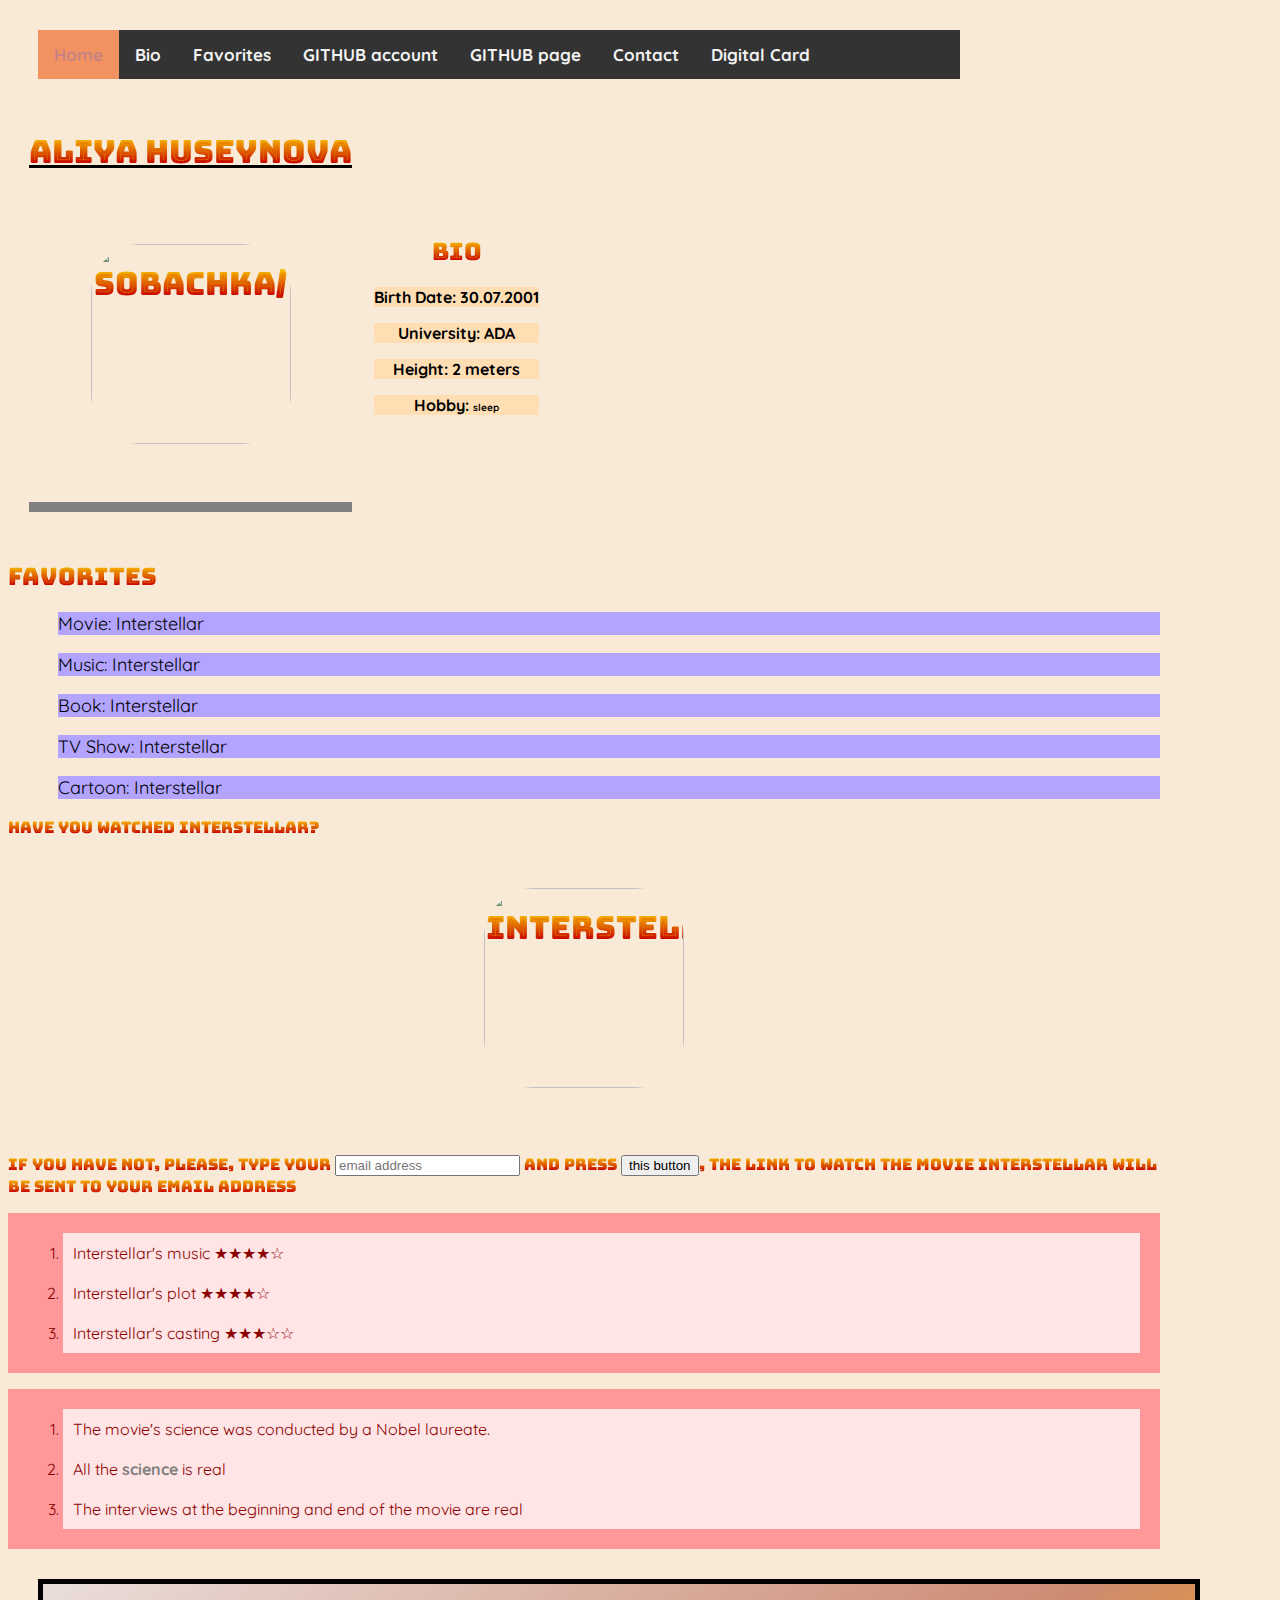
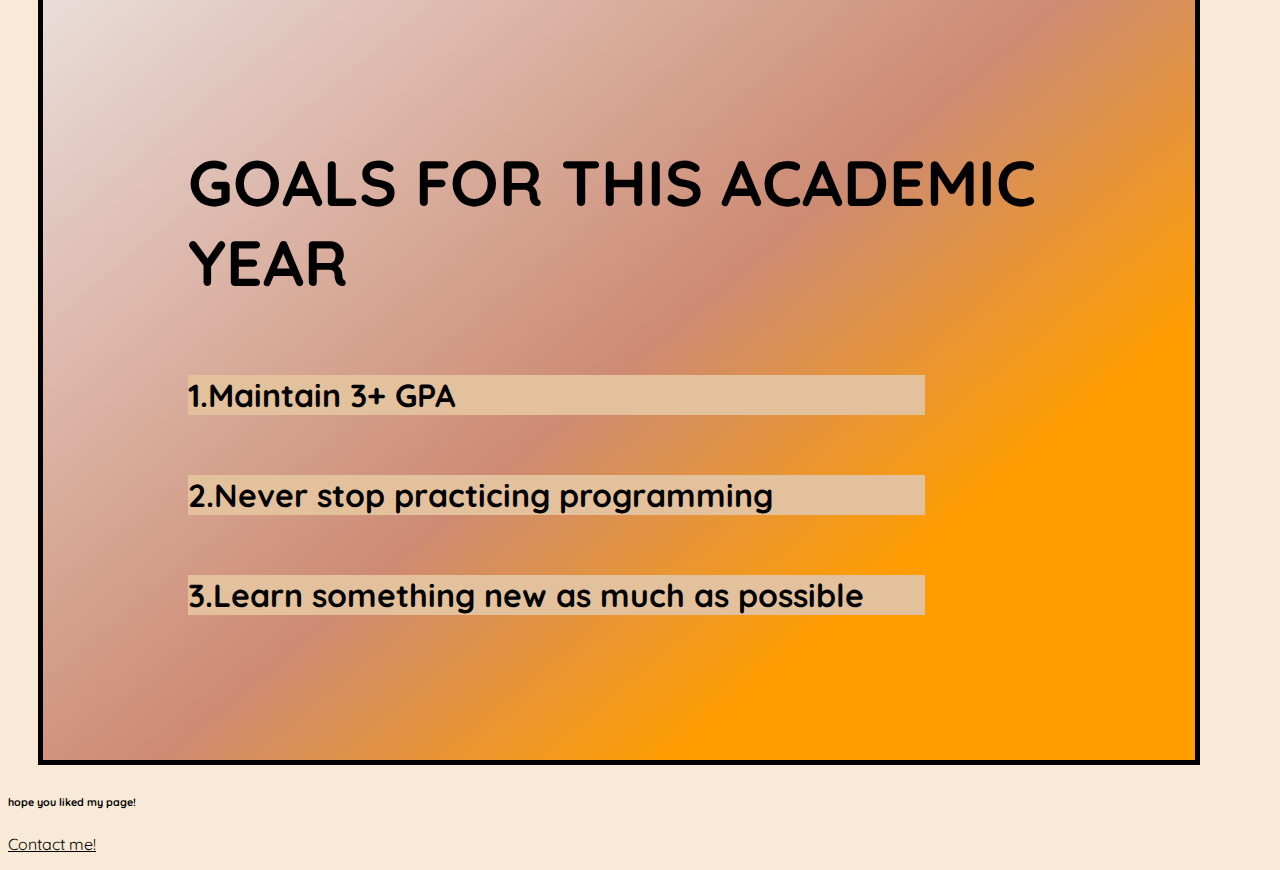
==== index.html @ 88d6387a "3" ====
<html>
<head>
<title>Aliya Huseynova</title>
<link rel="shortcut icon" href="image/favicon.ico" type="image/x-icon">
<link rel="stylesheet" href="style.css">
<link rel="preconnect" href="https://fonts.googleapis.com">
<link rel="preconnect" href="https://fonts.gstatic.com" crossorigin>
<link href="https://fonts.googleapis.com/css2?family=Bungee+Spice&display=swap" rel="stylesheet">
<link rel="preconnect" href="https://fonts.googleapis.com">
<link rel="preconnect" href="https://fonts.gstatic.com" crossorigin>
<link href="https://fonts.googleapis.com/css2?family=Open+Sans:ital,wght@1,300&family=Quicksand:wght@300&display=swap" rel="stylesheet">
<link rel="preconnect" href="https://fonts.googleapis.com">
<link rel="preconnect" href="https://fonts.gstatic.com" crossorigin>
<link href="https://fonts.googleapis.com/css2?family=Montserrat:wght@200&family=Open+Sans:ital,wght@1,300&family=Quicksand:wght@300&display=swap" rel="stylesheet">
</head>
<body>

<table cellspacing="20">

<th>
<a href="https://www.youtube.com/watch?v=DA7wDV4MbNo"><h1>Aliya Huseynova</h1></a>
<div class="zoom"><img src="https://images.unsplash.com/photo-1433162653888-a571db5ccccf?ixlib=rb-1.2.1&ixid=MnwxMjA3fDB8MHxwaG90by1wYWdlfHx8fGVufDB8fHx8&auto=format&fit=crop&w=1470&q=80" height=200 width =250 alt=sobachka/></div>
<hr noshade size=10>
</th>

<div class="topnav">
    <a class="active" href="#home">Home</a>
    <a href="index.html#one">Bio</a>
    <a href="index.html#two">Favorites</a>
    <a href="https://github.com/AliyaHuseynova">GITHUB account</a>
    <a href="https://aliyahuseynova.github.io/">GITHUB page</a>
    <a href="contactme.html">Contact</a>
    <a href ="C:/Users/surface/Desktop/assign1/Digital%20Business%20Card.html">Digital Card</a>
  </div>
  

<th>
<h2 id="one">Bio</h2>
<p id="p1">Birth Date: 30.07.2001</p>
<p id="p1">University: ADA</p>
<p id="p1">Height: 2 meters</p>
<p id="p1">Hobby: <font size=1> sleep</font></p>
</th>
</table>

<h2 id="two">Favorites</h2></h2>
<p id="p2">Movie: Interstellar</p>
<p id="p2">Music: Interstellar</p>
<p id="p2">Book: Interstellar</p>
<p id="p2">TV Show: Interstellar</p>
<p id="p2">Cartoon: Interstellar</p>

<form action="mailto:ahuseynova11989@ada.edu.az" method="post">
<th>Have you watched Interstellar?</th>
<th>
    <div class="zoom"><img src= "https://m.media-amazon.com/images/M/MV5BMTc0MjI0NzI0MV5BMl5BanBnXkFtZTgwMjIyODgxMzE@._V1_.jpg" alt="interstellar"></div>
</th>
<p> If you have not, please, type your <input type="email" name="email" placeholder="email address"></input> and press <input type="submit" value="this button" method="post">, the link to watch the movie Interstellar will be sent to your email address</p>
</form>

<span class="block">

<ol>
<li>Interstellar's music &#x2605&#x2605&#x2605&#x2605&#x2606</li>
<li>Interstellar's plot &#x2605&#x2605&#x2605&#x2605&#x2606</li>
<li>Interstellar's casting &#x2605&#x2605&#x2605&#x2606&#x2606</li>
</ol>
</span>

<span class="block">
    <ol>
    <li>The movie's science was conducted by a Nobel laureate.</li>
    <li>All the <span class="inline-block gray">science</span> is real</li>
    <li>The interviews at the beginning and end of the movie are real</li>
 </span>
    </ol>

    <div class="container"><h1>GOALS FOR THIS ACADEMIC YEAR</h1>
        <div class="div div1">1.Maintain 3+ GPA</div>
        <div class="div div2">2.Never stop practicing programming</div>
        <div class="div div3">3.Learn something new as much as possible</div>
    </div>

<h6 id="paragraph" style="size: xx-small">hope you liked my page!</h6>

<p><a href="C:\Users\surface\Desktop\Web Mobile\contactme.html">Contact me!</a></p>
 
</body>
</html>
---- style.css ----
body {
  margin: center;
  background-color: #f8ead6;
  font-family: 'Bungee Spice', cursive;
  width:90%;
}

.block{
  display: block;
  font-family: 'Montserrat', sans-serif;
  font-family: 'Open Sans', sans-serif;
  font-family: 'Quicksand', sans-serif;
}

.inline-block{
  display: inline-block;
}

.gray{
  color: grey;
  font-weight: bold;
}

.removed{
  display: none;
}

#p1 {
  background-color: #FFDEB4;
  color: black;
  text-align: center;
  font-family: 'Open Sans', sans-serif;
  font-family: 'Quicksand', sans-serif;
} 

#p2 {
  font-size: large;
  font-family: 'Open Sans', sans-serif;
  font-family: 'Quicksand', sans-serif;
  background-color: #B2A4FF;
  color: black;
  text-align: left;
  margin-left: 50px;
} 

.line{
  width: 300px;
  height: 50px;
  border: 1px solid red;
  margin: 5%;

}

a:link {
    color: black;
  }
  
  a:visited {
    color: orange;
  }

  img{
    width: 200px;
    height: 200px;
    border-radius: 50px;
  }

.zoom {
  padding: 50px;
  transition: transform .2s; 
  width: 200px;
  height: 200px;
  margin: 0 auto;

}

.zoom:hover {
  transform: scale(1.5);
}

ol {
  background: #ff9999;
  padding: 20px;
} 

li {
  background: #ffe5e5;
  color: darkred;
  padding: 10px;
  margin-left: 35px;
}

.container{
  padding: 10%;
  border: 5px solid black;
  background-color: #B2A4FF;
  background-image: linear-gradient(140deg, #EADEDB 0%, #cd8b73 50%, #ff9d00 75%);
  width: 80%;
  display: flex; 
  flex-direction: column;
  justify-content: space-between;
  align-items:baseline;
}


div{
  /*border: 1px solid black; */
  width: 100px;
  margin: 30px;
}

.div1,
.div2
{ 
  float: left; 
  background-color: rgb(227, 193, 156);
}

.div3 {
  clear: left;
  background-color: rgb(227, 193, 156);
}

#paragraph{
  clear: left;
}

@media screen and (max-width:600px) {
    .div1, .div2 {
     /* clear: left; */
      background-color: yellow;
    }
  }

    @media screen and (orientation: landscape){
      div {
        width: 80%;
        font-size: 2rem;
        font-weight: bold;
      }      
}

.topnav {
  background-color: #333;
  overflow: hidden;
  font-family: 'Montserrat', sans-serif;
  font-family: 'Open Sans', sans-serif;
  font-family: 'Quicksand', sans-serif;
}

.topnav a {
  float: left;
  color: #f2f2f2;
  text-align: center;
  padding: 14px 16px;
  text-decoration: none;
  font-size: 17px;
}

.topnav a:hover {
  background-color: rgb(219, 179, 179);
}

.topnav a.active {
  background-color: rgb(242, 146, 97);
  color: rgb(199, 131, 131);
}
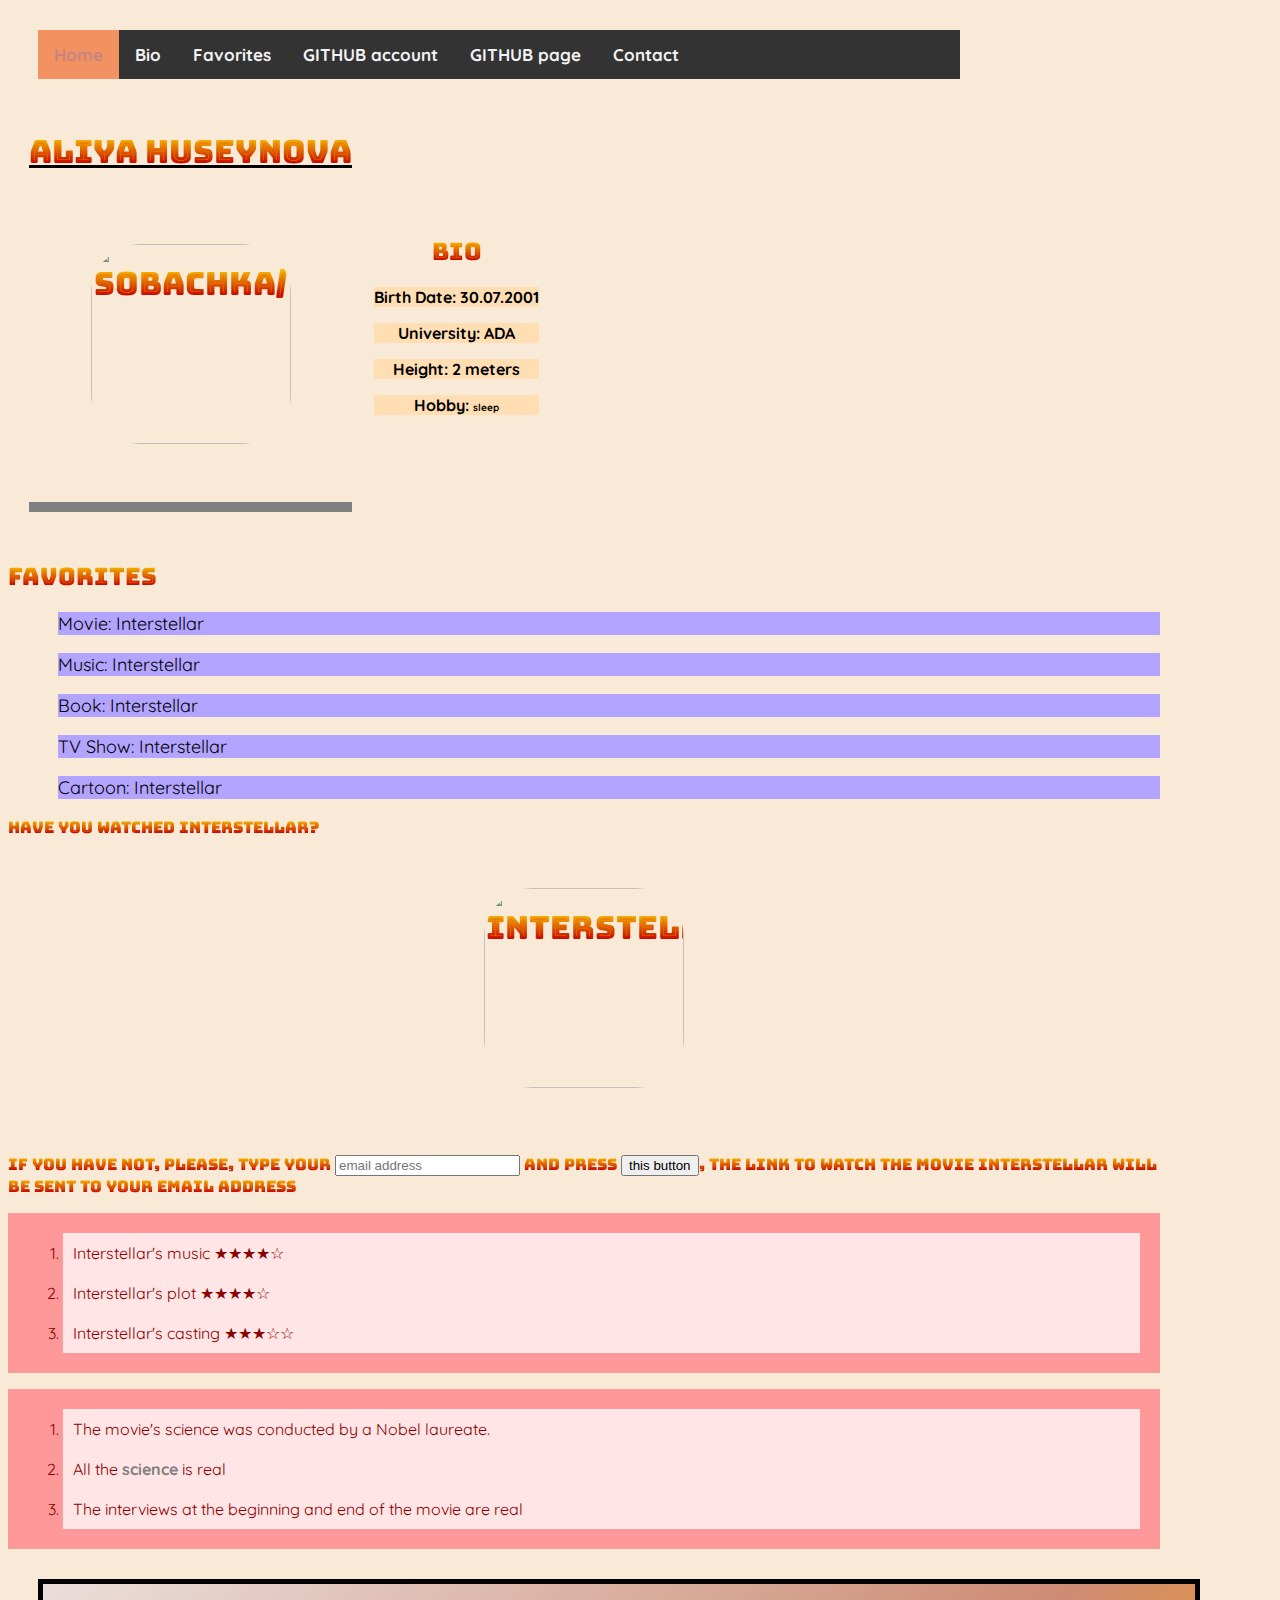
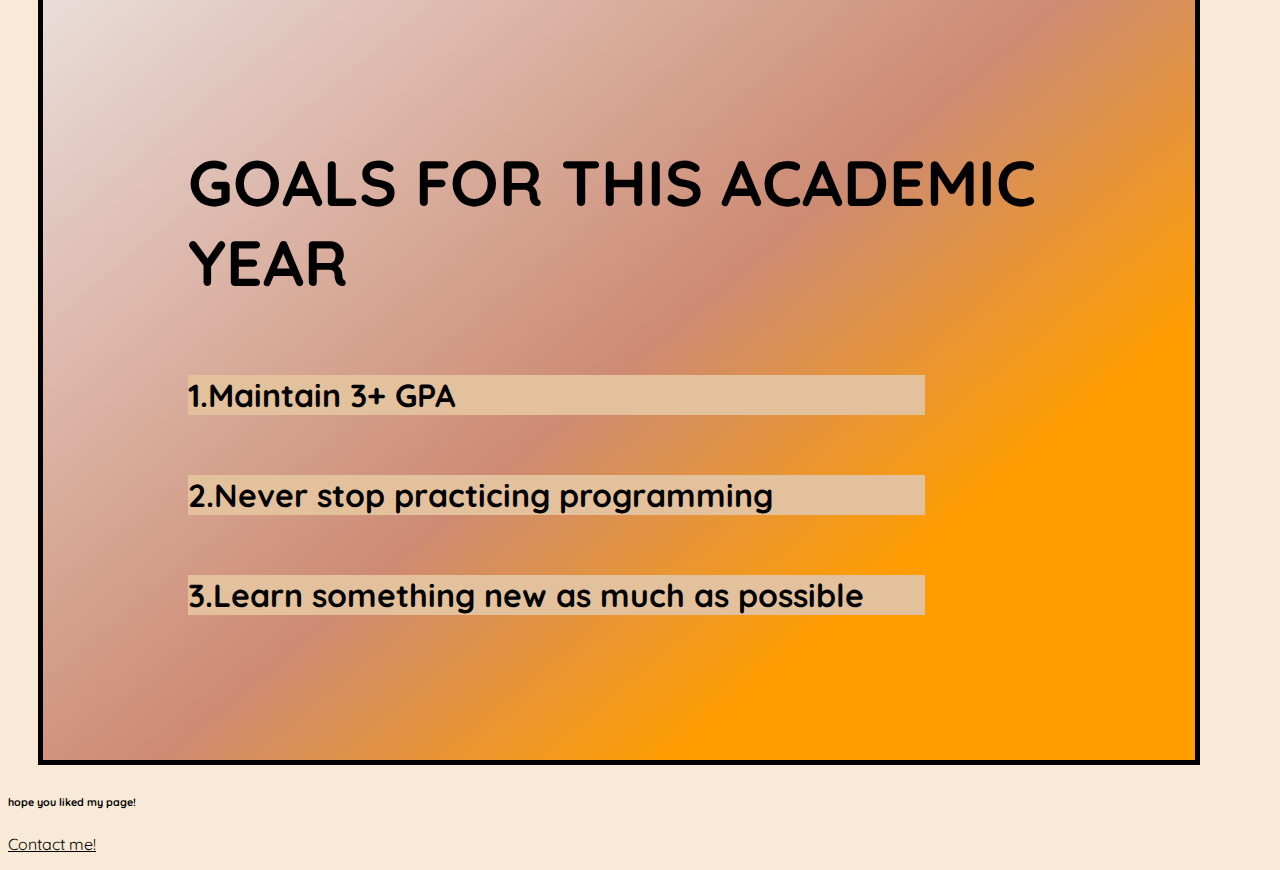
==== commit 86764045: "Update index.html" ====
--- a/index.html
+++ b/index.html
@@ -30,7 +30,6 @@
     <a href="https://github.com/AliyaHuseynova">GITHUB account</a>
     <a href="https://aliyahuseynova.github.io/">GITHUB page</a>
     <a href="contactme.html">Contact</a>
-    <a href ="C:/Users/surface/Desktop/assign1/Digital%20Business%20Card.html">Digital Card</a>
   </div>
   
 
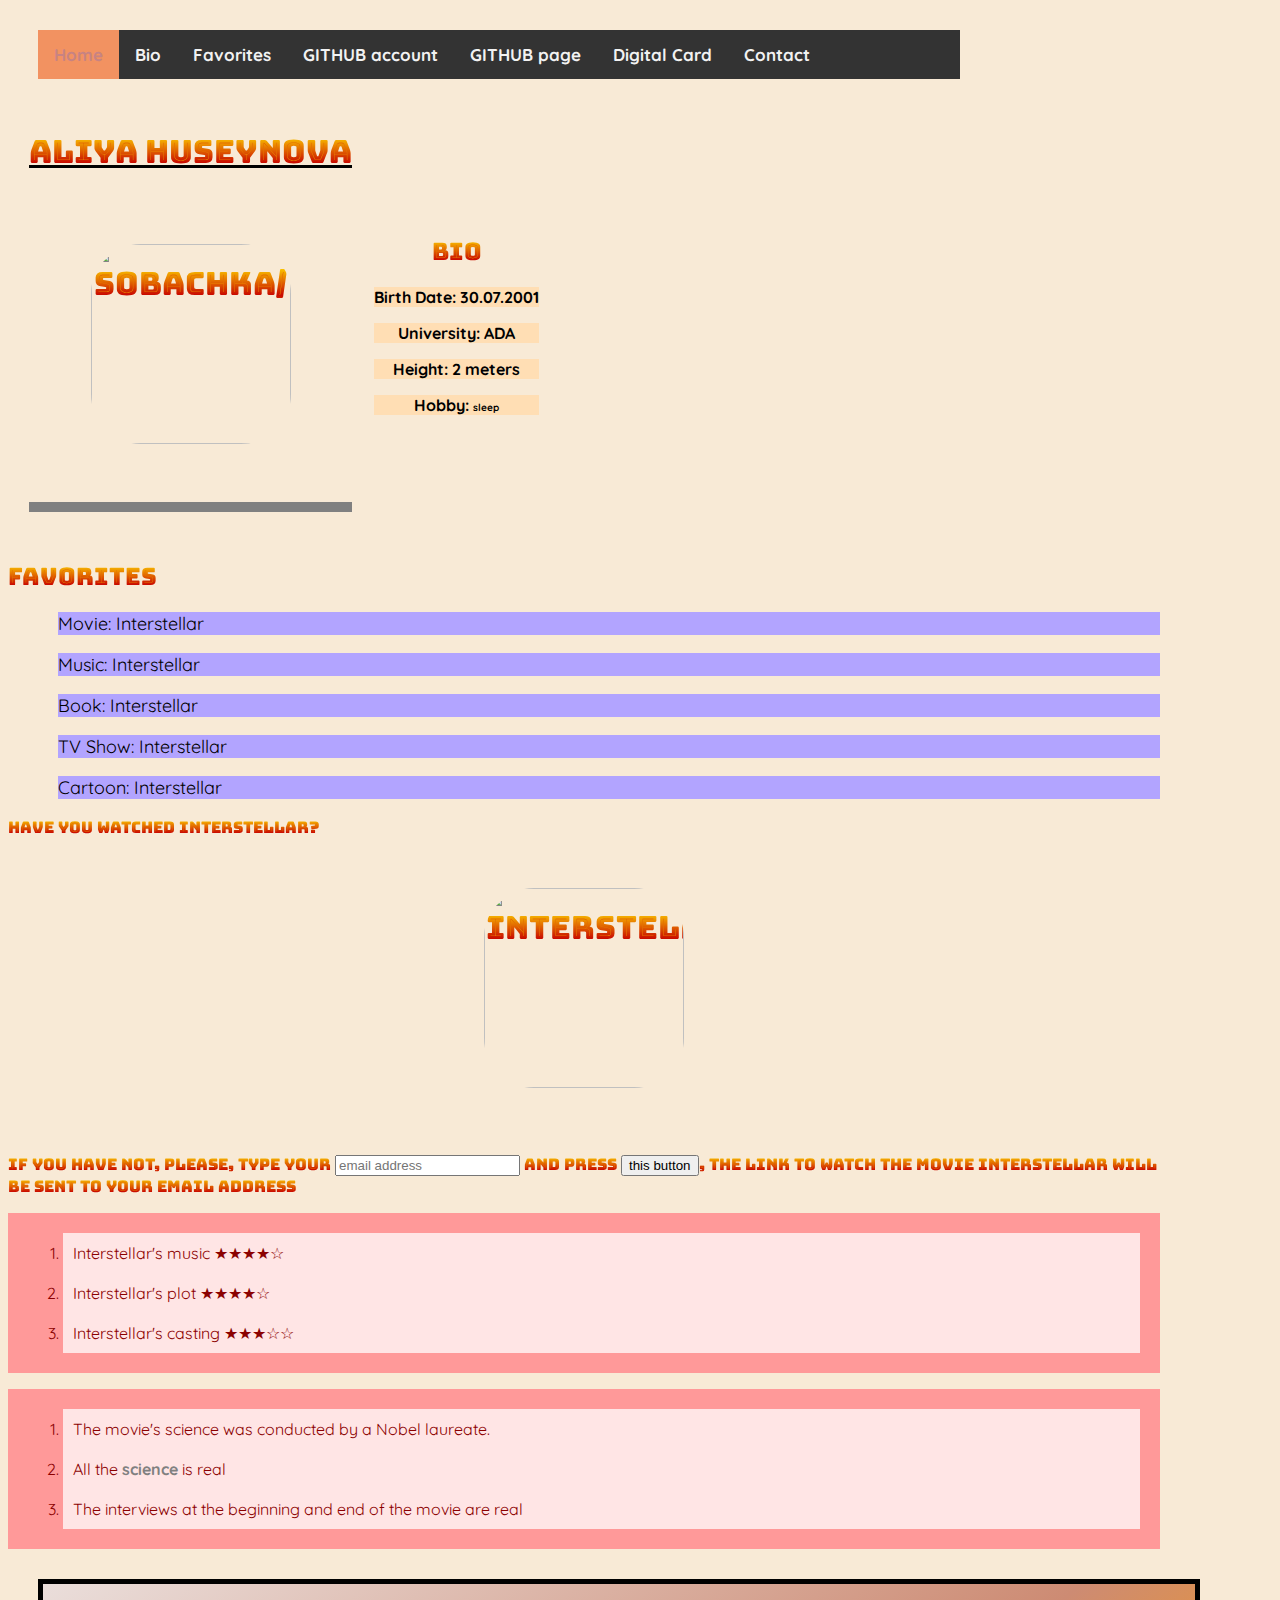
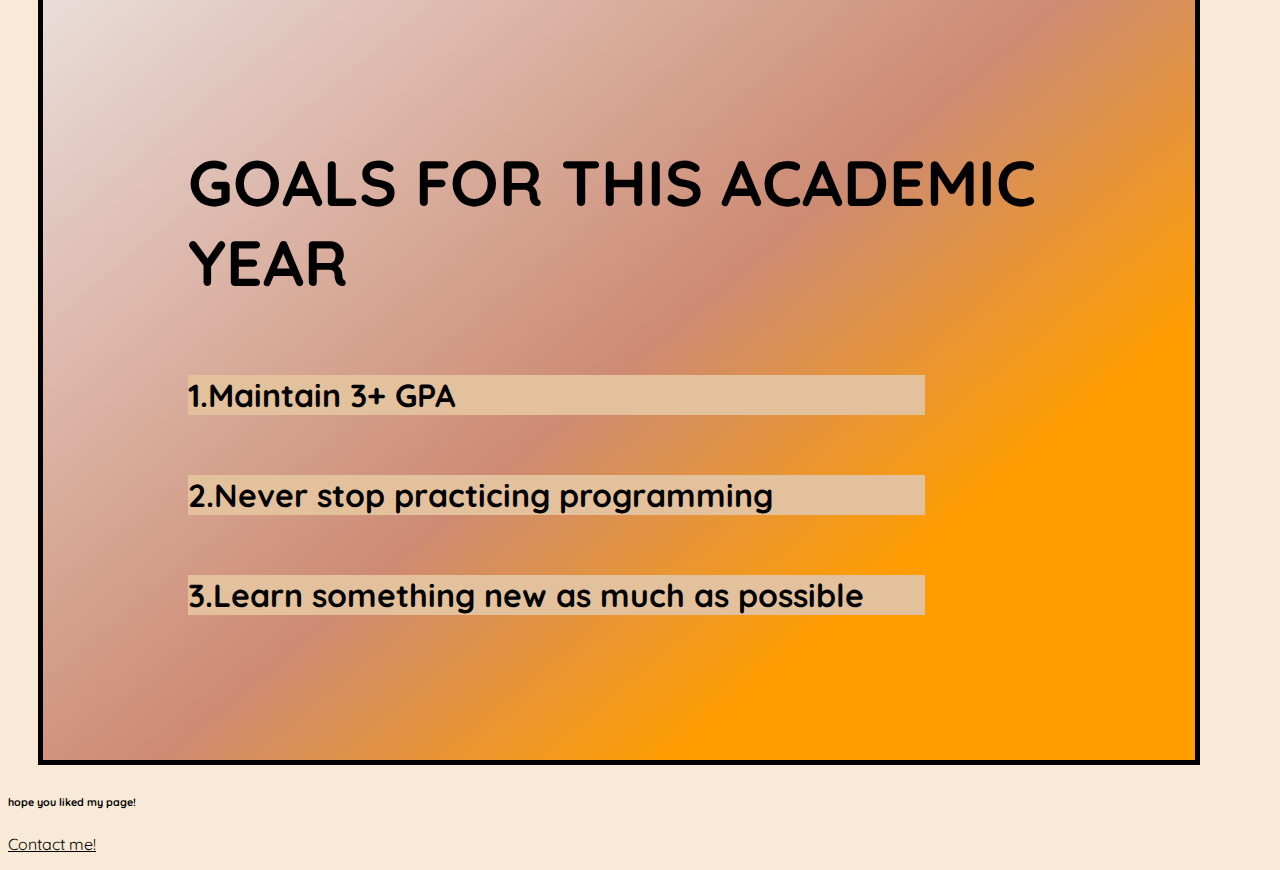
==== commit 292d25bb: "neww" ====
--- a/index.html
+++ b/index.html
@@ -29,6 +29,7 @@
     <a href="index.html#two">Favorites</a>
     <a href="https://github.com/AliyaHuseynova">GITHUB account</a>
     <a href="https://aliyahuseynova.github.io/">GITHUB page</a>
+    <a href="Digital Business Card.html">Digital Card</a>
     <a href="contactme.html">Contact</a>
   </div>
   
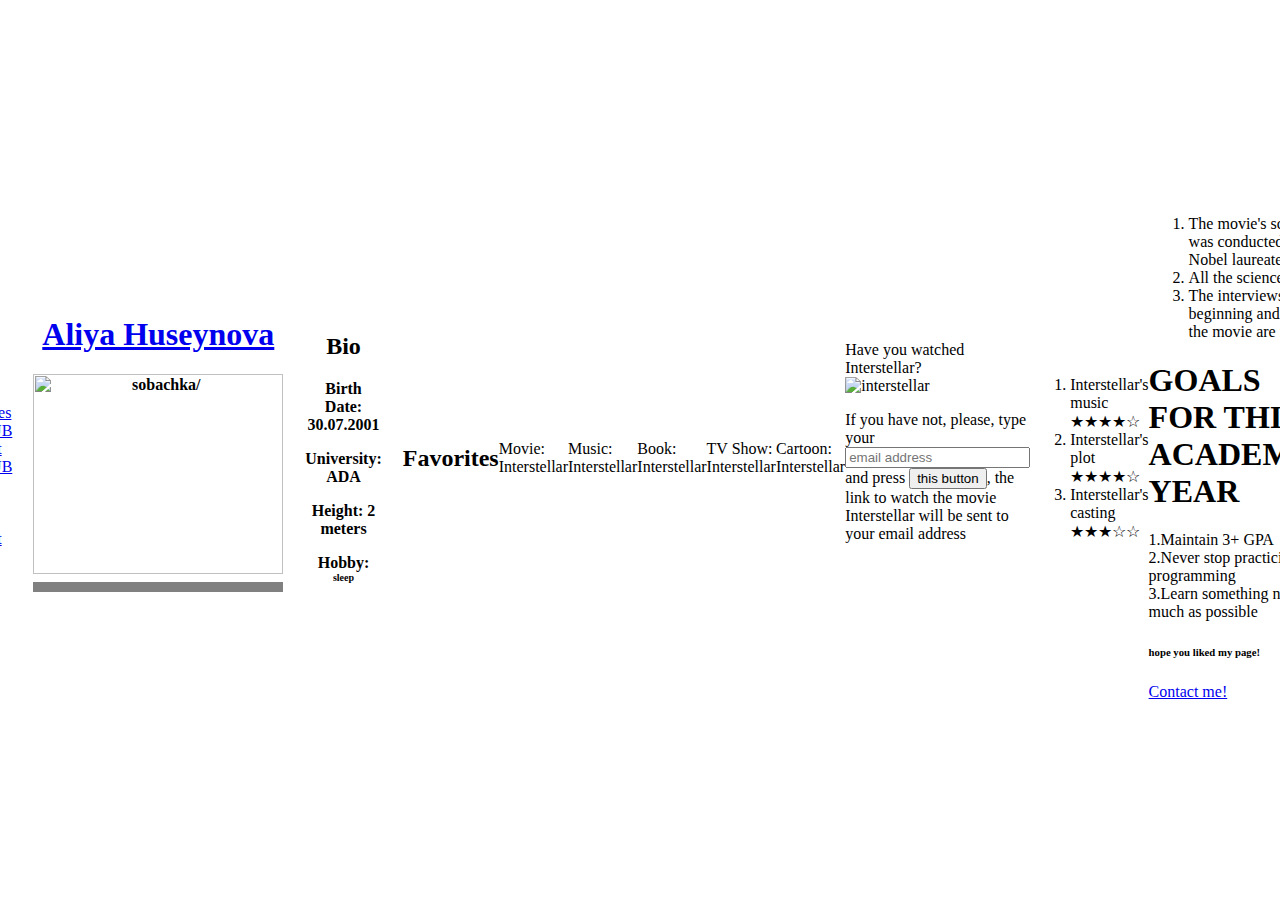
==== commit f72f58c0: "weather" ====
--- a/index.html
+++ b/index.html
@@ -1,7 +1,7 @@
 <html>
 <head>
 <title>Aliya Huseynova</title>
-<link rel="shortcut icon" href="image/favicon.ico" type="image/x-icon">
+<link rel="shortcut icon" href="favicon.ico" type="image/x-icon">
 <link rel="stylesheet" href="style.css">
 <link rel="preconnect" href="https://fonts.googleapis.com">
 <link rel="preconnect" href="https://fonts.gstatic.com" crossorigin>
@@ -31,6 +31,7 @@
     <a href="https://aliyahuseynova.github.io/">GITHUB page</a>
     <a href="Digital Business Card.html">Digital Card</a>
     <a href="contactme.html">Contact</a>
+    <a href="weather.html"></a>
   </div>
   
 
--- a/style.css
+++ b/style.css
@@ -1,167 +1,91 @@
-body {
-  margin: center;
-  background-color: #f8ead6;
-  font-family: 'Bungee Spice', cursive;
-  width:90%;
-}
-
-.block{
-  display: block;
-  font-family: 'Montserrat', sans-serif;
-  font-family: 'Open Sans', sans-serif;
-  font-family: 'Quicksand', sans-serif;
-}
-
-.inline-block{
-  display: inline-block;
-}
-
-.gray{
-  color: grey;
-  font-weight: bold;
-}
-
-.removed{
-  display: none;
-}
-
-#p1 {
-  background-color: #FFDEB4;
-  color: black;
-  text-align: center;
-  font-family: 'Open Sans', sans-serif;
-  font-family: 'Quicksand', sans-serif;
-} 
-
-#p2 {
-  font-size: large;
-  font-family: 'Open Sans', sans-serif;
-  font-family: 'Quicksand', sans-serif;
-  background-color: #B2A4FF;
-  color: black;
-  text-align: left;
-  margin-left: 50px;
-} 
-
-.line{
-  width: 300px;
-  height: 50px;
-  border: 1px solid red;
-  margin: 5%;
-
-}
-
-a:link {
-    color: black;
-  }
-  
-  a:visited {
-    color: orange;
-  }
-
-  img{
-    width: 200px;
-    height: 200px;
-    border-radius: 50px;
-  }
-
-.zoom {
-  padding: 50px;
-  transition: transform .2s; 
-  width: 200px;
-  height: 200px;
-  margin: 0 auto;
-
-}
-
-.zoom:hover {
-  transform: scale(1.5);
-}
-
-ol {
-  background: #ff9999;
-  padding: 20px;
-} 
-
-li {
-  background: #ffe5e5;
-  color: darkred;
-  padding: 10px;
-  margin-left: 35px;
-}
-
-.container{
-  padding: 10%;
-  border: 5px solid black;
-  background-color: #B2A4FF;
-  background-image: linear-gradient(140deg, #EADEDB 0%, #cd8b73 50%, #ff9d00 75%);
-  width: 80%;
-  display: flex; 
-  flex-direction: column;
-  justify-content: space-between;
-  align-items:baseline;
-}
-
-
-div{
-  /*border: 1px solid black; */
-  width: 100px;
-  margin: 30px;
-}
-
-.div1,
-.div2
-{ 
-  float: left; 
-  background-color: rgb(227, 193, 156);
-}
-
-.div3 {
-  clear: left;
-  background-color: rgb(227, 193, 156);
-}
-
-#paragraph{
-  clear: left;
-}
-
-@media screen and (max-width:600px) {
-    .div1, .div2 {
-     /* clear: left; */
-      background-color: yellow;
-    }
-  }
-
-    @media screen and (orientation: landscape){
-      div {
-        width: 80%;
-        font-size: 2rem;
-        font-weight: bold;
-      }      
-}
-
-.topnav {
-  background-color: #333;
-  overflow: hidden;
-  font-family: 'Montserrat', sans-serif;
-  font-family: 'Open Sans', sans-serif;
-  font-family: 'Quicksand', sans-serif;
-}
-
-.topnav a {
-  float: left;
-  color: #f2f2f2;
-  text-align: center;
-  padding: 14px 16px;
-  text-decoration: none;
-  font-size: 17px;
-}
-
-.topnav a:hover {
-  background-color: rgb(219, 179, 179);
-}
-
-.topnav a.active {
-  background-color: rgb(242, 146, 97);
-  color: rgb(199, 131, 131);
-}+body{
+    display: flex;
+    min-height: 100vh;
+    justify-content: center;
+    align-items: center;
+  background-image: url(lightning-bolts.jpg);
+   /*   background-image: url(f233e5b054960f2752366de10273693b.png) */
+    /* background-image: url(AP_lightning_081620_01.jpg); */
+    
+}
+
+
+.card {
+    width: 50vh;
+    border-radius: 30px;
+    background-color: rgba(0, 0, 0, 0.5);
+    font-family: 'Raleway', sans-serif;
+    padding: 20px;
+    margin: 20px; 
+    text-align: center;
+    color: rgb(255, 255, 255);
+    
+}
+
+.card:hover{
+    opacity: 90%;
+}
+
+.card h1{
+    font-size: 40;
+    justify-content: center;
+    text-align: center;
+    border-radius: 30px; 
+    color: rgb(27, 27, 27);
+    display: flex;  
+    border: 3px gray;
+    background-color: rgba(203, 198, 180, 0.507);
+}
+
+.input :where(button, input){
+    color: white;
+    text-decoration-style: solid;
+    /* text-decoration: solid; */
+    font-family: 'Raleway', sans-serif;
+    background-color: rgba(214, 208, 208, 0.3);
+    border-radius: 30px;
+    text-align: center;
+    border: 20px;
+    border: grey;
+}
+
+.input {
+    display: none;
+}
+
+.input input:is(:focus, :valid){
+    border: 2px solid white;
+}
+.text-input.error{
+    border-radius: 30px;
+    background-color: rgba(165, 42, 42, 0.308);
+    color: rgb(207, 46, 46);
+}
+
+.text-input.pending{
+    border-radius: 30px;
+    background-color: rgba(227, 220, 18, 0.308);
+    color: rgb(232, 180, 36);
+}
+
+/* .input button{
+    /* cursor: pointer; 
+*/
+
+.input button:hover{
+    background-color: rgb(138, 119, 61);
+}
+
+
+.weather{
+    margin: 20px;
+    /* display: flex; */
+    justify-content: center;
+    flex-direction: column;
+    display: flex;
+}
+
+.weather img{
+    max-width: 150px;
+}
+
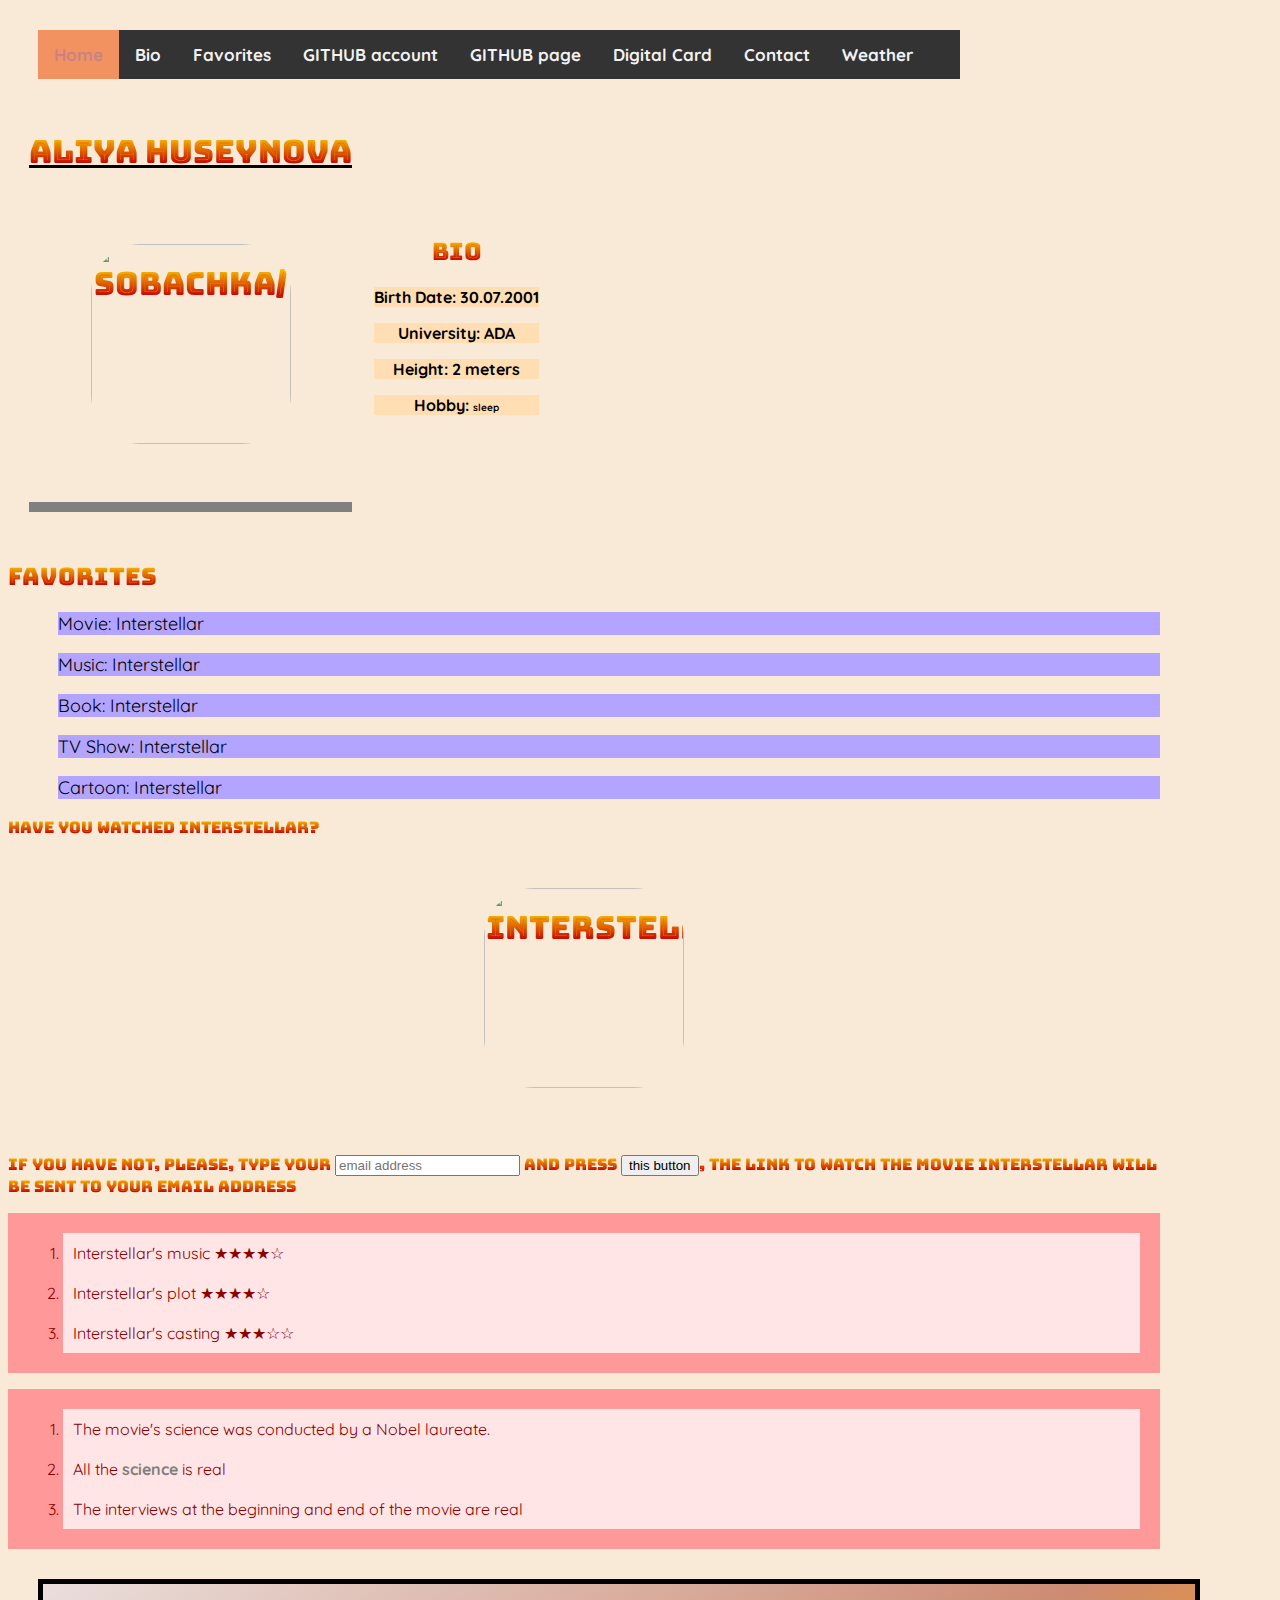
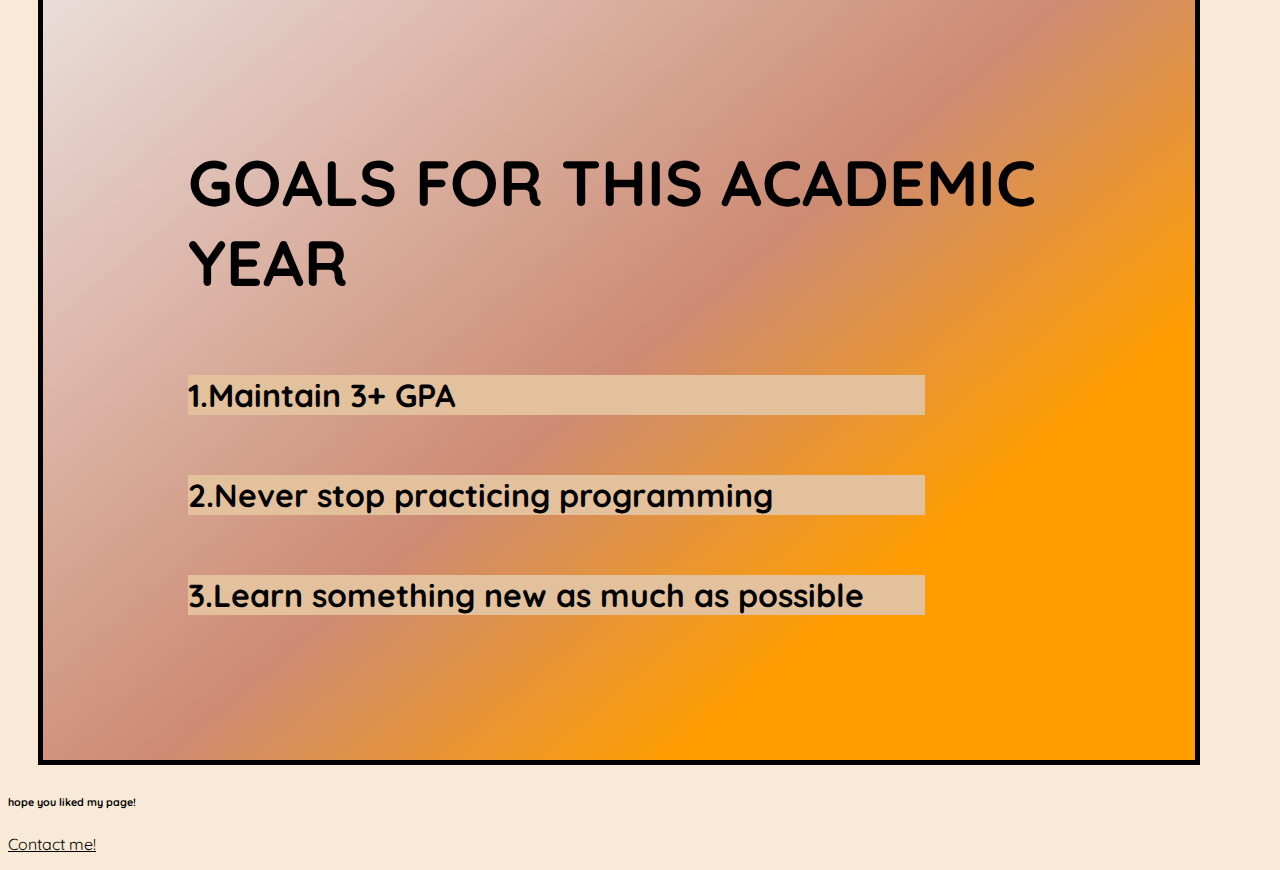
==== commit 70cc95d2: "Update index.html" ====
--- a/index.html
+++ b/index.html
@@ -31,7 +31,7 @@
     <a href="https://aliyahuseynova.github.io/">GITHUB page</a>
     <a href="Digital Business Card.html">Digital Card</a>
     <a href="contactme.html">Contact</a>
-    <a href="weather.html"></a>
+    <a href="weather.html">Weather</a>
   </div>
   
 
--- a/style.css
+++ b/style.css
@@ -1,91 +1,167 @@
-body{
-    display: flex;
-    min-height: 100vh;
-    justify-content: center;
-    align-items: center;
-  background-image: url(lightning-bolts.jpg);
-   /*   background-image: url(f233e5b054960f2752366de10273693b.png) */
-    /* background-image: url(AP_lightning_081620_01.jpg); */
-    
+body {
+  margin: center;
+  background-color: #f8ead6;
+  font-family: 'Bungee Spice', cursive;
+  width:90%;
+}
+
+.block{
+  display: block;
+  font-family: 'Montserrat', sans-serif;
+  font-family: 'Open Sans', sans-serif;
+  font-family: 'Quicksand', sans-serif;
+}
+
+.inline-block{
+  display: inline-block;
+}
+
+.gray{
+  color: grey;
+  font-weight: bold;
+}
+
+.removed{
+  display: none;
+}
+
+#p1 {
+  background-color: #FFDEB4;
+  color: black;
+  text-align: center;
+  font-family: 'Open Sans', sans-serif;
+  font-family: 'Quicksand', sans-serif;
+} 
+
+#p2 {
+  font-size: large;
+  font-family: 'Open Sans', sans-serif;
+  font-family: 'Quicksand', sans-serif;
+  background-color: #B2A4FF;
+  color: black;
+  text-align: left;
+  margin-left: 50px;
+} 
+
+.line{
+  width: 300px;
+  height: 50px;
+  border: 1px solid red;
+  margin: 5%;
+
+}
+
+a:link {
+    color: black;
+  }
+  
+  a:visited {
+    color: orange;
+  }
+
+  img{
+    width: 200px;
+    height: 200px;
+    border-radius: 50px;
+  }
+
+.zoom {
+  padding: 50px;
+  transition: transform .2s; 
+  width: 200px;
+  height: 200px;
+  margin: 0 auto;
+
+}
+
+.zoom:hover {
+  transform: scale(1.5);
+}
+
+ol {
+  background: #ff9999;
+  padding: 20px;
+} 
+
+li {
+  background: #ffe5e5;
+  color: darkred;
+  padding: 10px;
+  margin-left: 35px;
+}
+
+.container{
+  padding: 10%;
+  border: 5px solid black;
+  background-color: #B2A4FF;
+  background-image: linear-gradient(140deg, #EADEDB 0%, #cd8b73 50%, #ff9d00 75%);
+  width: 80%;
+  display: flex; 
+  flex-direction: column;
+  justify-content: space-between;
+  align-items:baseline;
 }
 
 
-.card {
-    width: 50vh;
-    border-radius: 30px;
-    background-color: rgba(0, 0, 0, 0.5);
-    font-family: 'Raleway', sans-serif;
-    padding: 20px;
-    margin: 20px; 
-    text-align: center;
-    color: rgb(255, 255, 255);
-    
+div{
+  /*border: 1px solid black; */
+  width: 100px;
+  margin: 30px;
 }
 
-.card:hover{
-    opacity: 90%;
+.div1,
+.div2
+{ 
+  float: left; 
+  background-color: rgb(227, 193, 156);
 }
 
-.card h1{
-    font-size: 40;
-    justify-content: center;
-    text-align: center;
-    border-radius: 30px; 
-    color: rgb(27, 27, 27);
-    display: flex;  
-    border: 3px gray;
-    background-color: rgba(203, 198, 180, 0.507);
+.div3 {
+  clear: left;
+  background-color: rgb(227, 193, 156);
 }
 
-.input :where(button, input){
-    color: white;
-    text-decoration-style: solid;
-    /* text-decoration: solid; */
-    font-family: 'Raleway', sans-serif;
-    background-color: rgba(214, 208, 208, 0.3);
-    border-radius: 30px;
-    text-align: center;
-    border: 20px;
-    border: grey;
+#paragraph{
+  clear: left;
 }
 
-.input {
-    display: none;
+@media screen and (max-width:600px) {
+    .div1, .div2 {
+     /* clear: left; */
+      background-color: yellow;
+    }
+  }
+
+    @media screen and (orientation: landscape){
+      div {
+        width: 80%;
+        font-size: 2rem;
+        font-weight: bold;
+      }      
 }
 
-.input input:is(:focus, :valid){
-    border: 2px solid white;
-}
-.text-input.error{
-    border-radius: 30px;
-    background-color: rgba(165, 42, 42, 0.308);
-    color: rgb(207, 46, 46);
+.topnav {
+  background-color: #333;
+  overflow: hidden;
+  font-family: 'Montserrat', sans-serif;
+  font-family: 'Open Sans', sans-serif;
+  font-family: 'Quicksand', sans-serif;
 }
 
-.text-input.pending{
-    border-radius: 30px;
-    background-color: rgba(227, 220, 18, 0.308);
-    color: rgb(232, 180, 36);
+.topnav a {
+  float: left;
+  color: #f2f2f2;
+  text-align: center;
+  padding: 14px 16px;
+  text-decoration: none;
+  font-size: 17px;
 }
 
-/* .input button{
-    /* cursor: pointer; 
-*/
-
-.input button:hover{
-    background-color: rgb(138, 119, 61);
+.topnav a:hover {
+  background-color: rgb(219, 179, 179);
 }
 
-
-.weather{
-    margin: 20px;
-    /* display: flex; */
-    justify-content: center;
-    flex-direction: column;
-    display: flex;
-}
-
-.weather img{
-    max-width: 150px;
-}
-
+.topnav a.active {
+  background-color: rgb(242, 146, 97);
+  color: rgb(199, 131, 131);
+}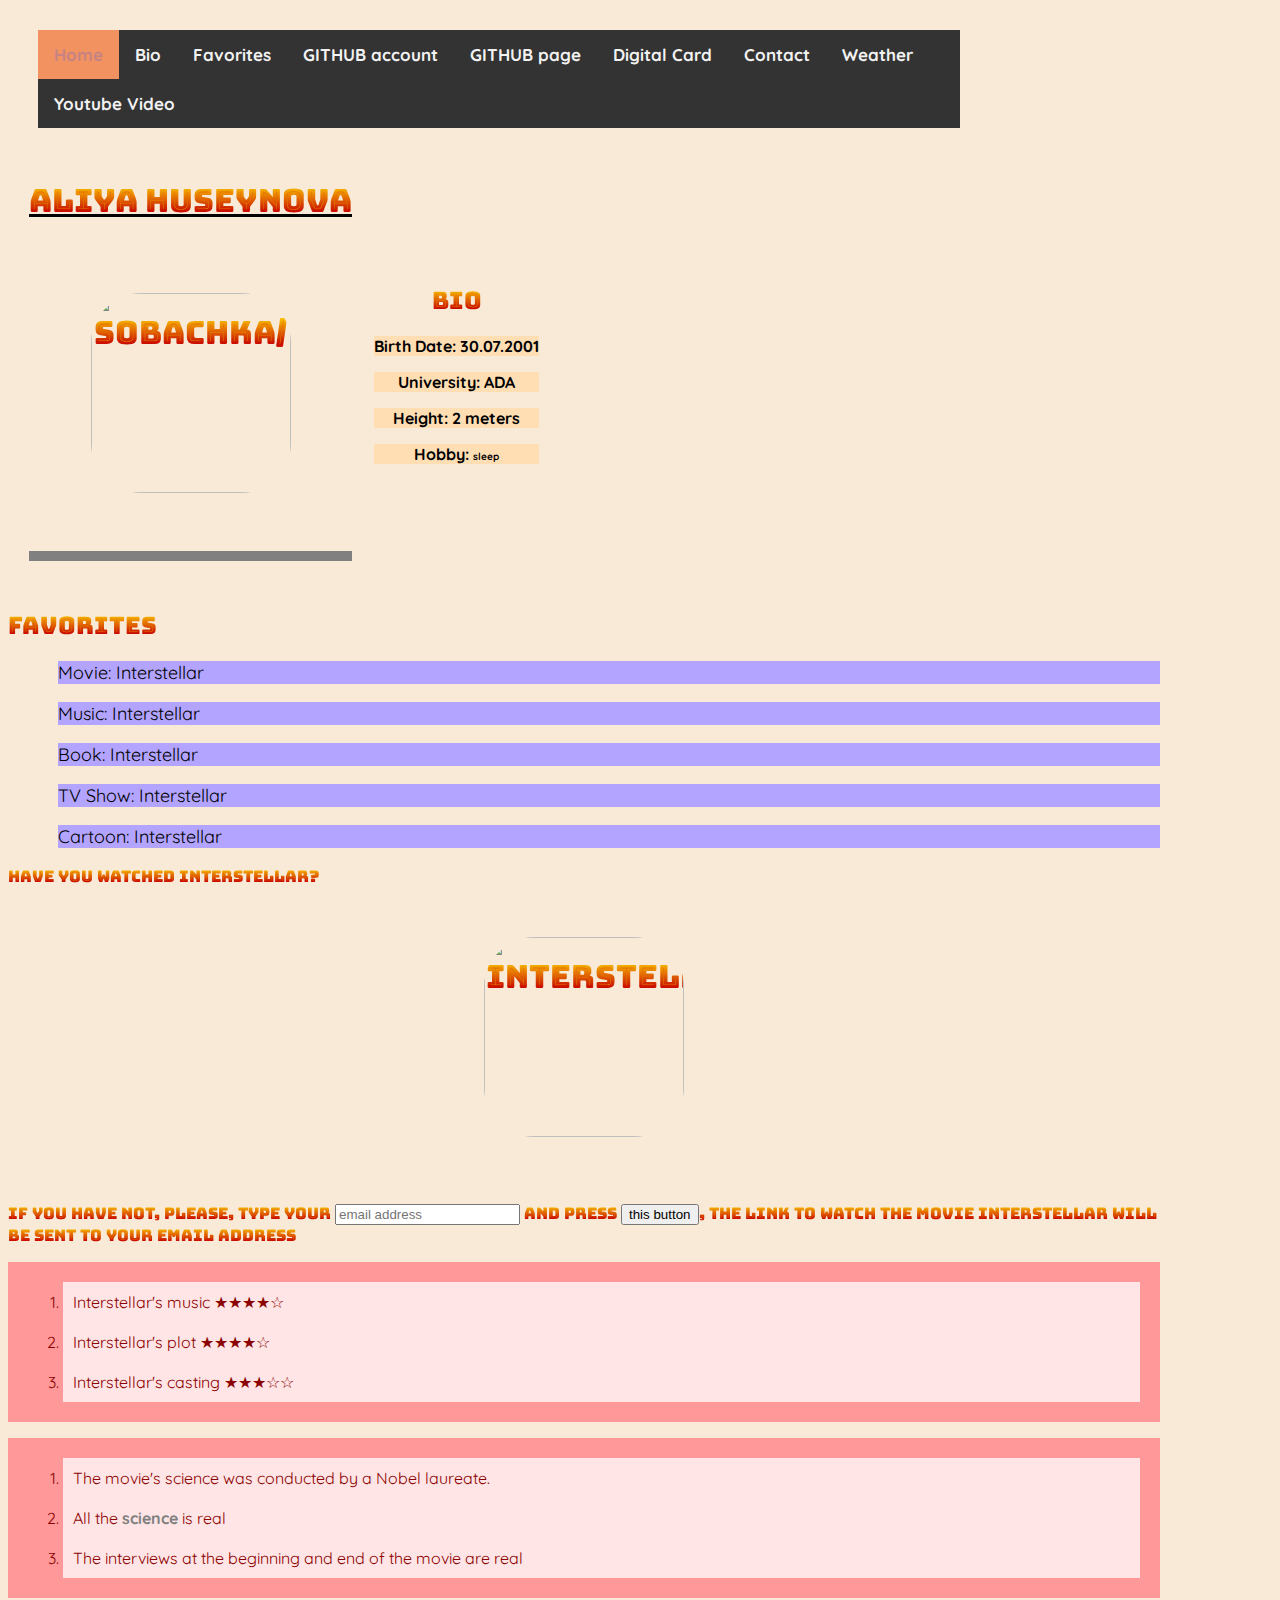
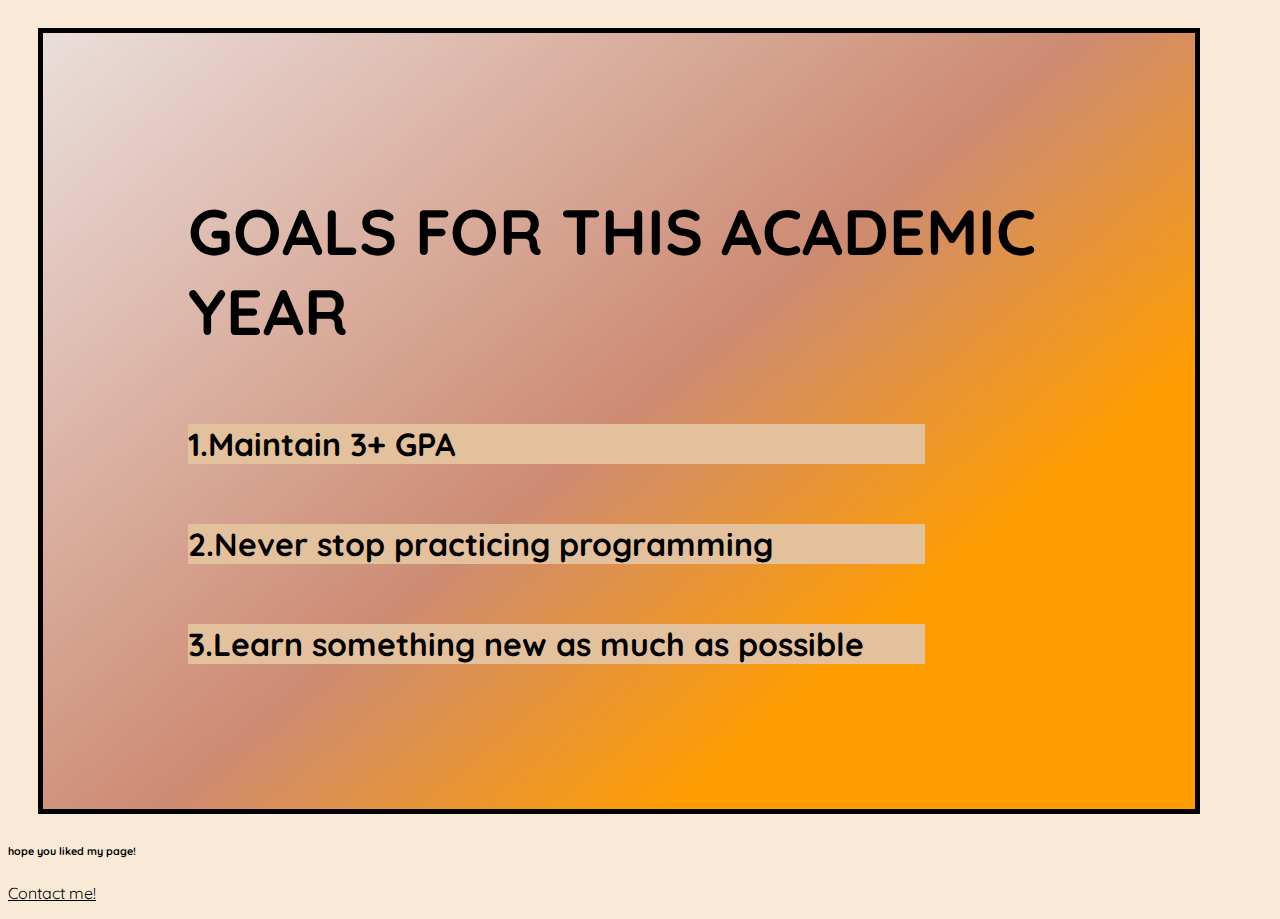
==== commit 166424b5: "Update index.html" ====
--- a/index.html
+++ b/index.html
@@ -32,6 +32,7 @@
     <a href="Digital Business Card.html">Digital Card</a>
     <a href="contactme.html">Contact</a>
     <a href="weather.html">Weather</a>
+    <a href="https://youtu.be/LkTctfA2MeE">Youtube Video</a>
   </div>
   
 
